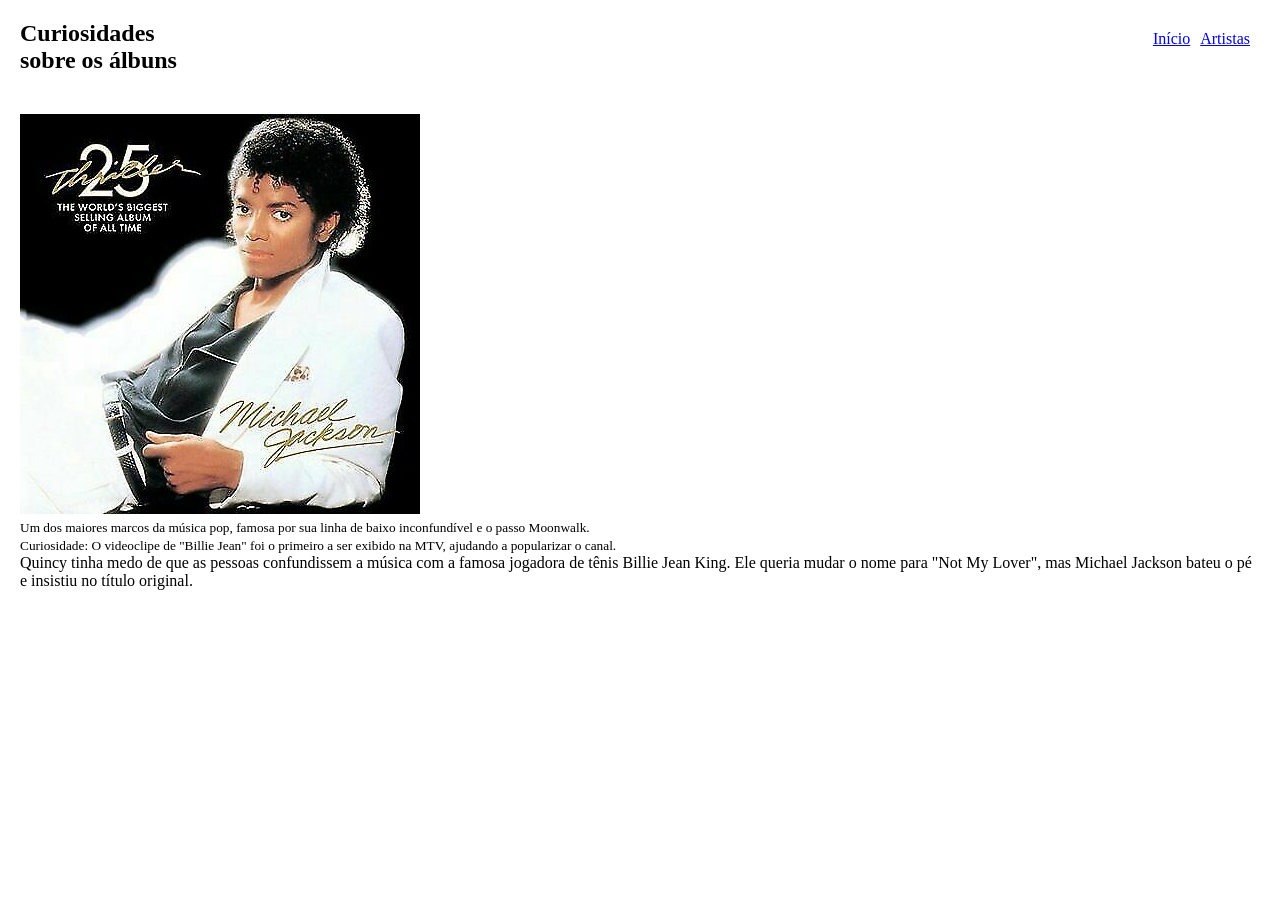
==== pages/curiosidades.html @ 20fc1feb "first commit" ====
<!DOCTYPE html>
<html lang="pt-BR">
<head>
    <meta charset="UTF-8">
    <link rel="stylesheet" href="../css/style.css">
    <title>Curiosidades</title>
</head>
<body>
    <header>
        <section>
            <p id="aprenda"><small><b></b></small></p>
            <h1>Curiosidades sobre os álbuns</h1>
        </section>
        <section id="menu">
            <a href="../index.html" >Início</a>
            <a href="./artistas.html" >Artistas</a>
        </section>
    </header>
    <main>
        <section id="curiosidades">
            <img src="../assets/img/Michael Jackson2.jpg" alt="Michael Jackson">
            <p><small>Um dos maiores marcos da música pop, famosa por sua linha de baixo inconfundível e o passo Moonwalk.</small></p>
            <p><small>Curiosidade: O videoclipe de "Billie Jean" foi o primeiro a ser exibido na MTV, ajudando a popularizar o canal.</small></p>
            <p>Quincy tinha medo de que as pessoas confundissem a música com a famosa jogadora de tênis Billie Jean King. Ele queria mudar o nome para "Not My Lover", mas Michael Jackson bateu o pé e insistiu no título original.</p>
        </section>
    </header>
    <main>
    </main>
---- css/style.css ----
* {
    margin: 0;
    padding: 0;
    box-sizing: border-box;
}

#aprenda,
#unidos {
    color: rgb(0, 0, 0);
}

hr {
    margin: 20px;
}
header {
    display: flex;
    padding: 20px;
    gap: 77%;
}

#menu {
    display: flex;
    padding: 10px;
    gap: 10px;
}
main {
    padding: 20px;
}
#inicio {
    display: flex;
    padding: 20px;
    gap: 50px;
    background-color: rgba(146, 146, 146, 0.762);
    line-height: 45px;
}

#inicio img {
    width: 400px;
    height: auto;
}

#inicio h2 {
    font-size: 50px;
}

#destaque {
    padding: 20px;
}

#destaque h2 {
    font-size: 45px;
}

#conheca {
    color: rgba(146, 146, 146, 0.762);
}

#galeria {
    display: flex;
    flex-direction: row;
    justify-content: space-around;
    align-items: center;
    flex-wrap: wrap;
}

.cards {
    width: 30%;
    padding: 20px;
    margin: 10px;
    background-color: rgba(146, 146, 146, 0.762);
}

.cards h3 {
    font-size: 35px;
}

.cards img {
    width: 100%;
    height: 350px;
    object-fit: cover;
}
footer {
    padding: 20px;
    color: rgb(0, 0, 0);
}
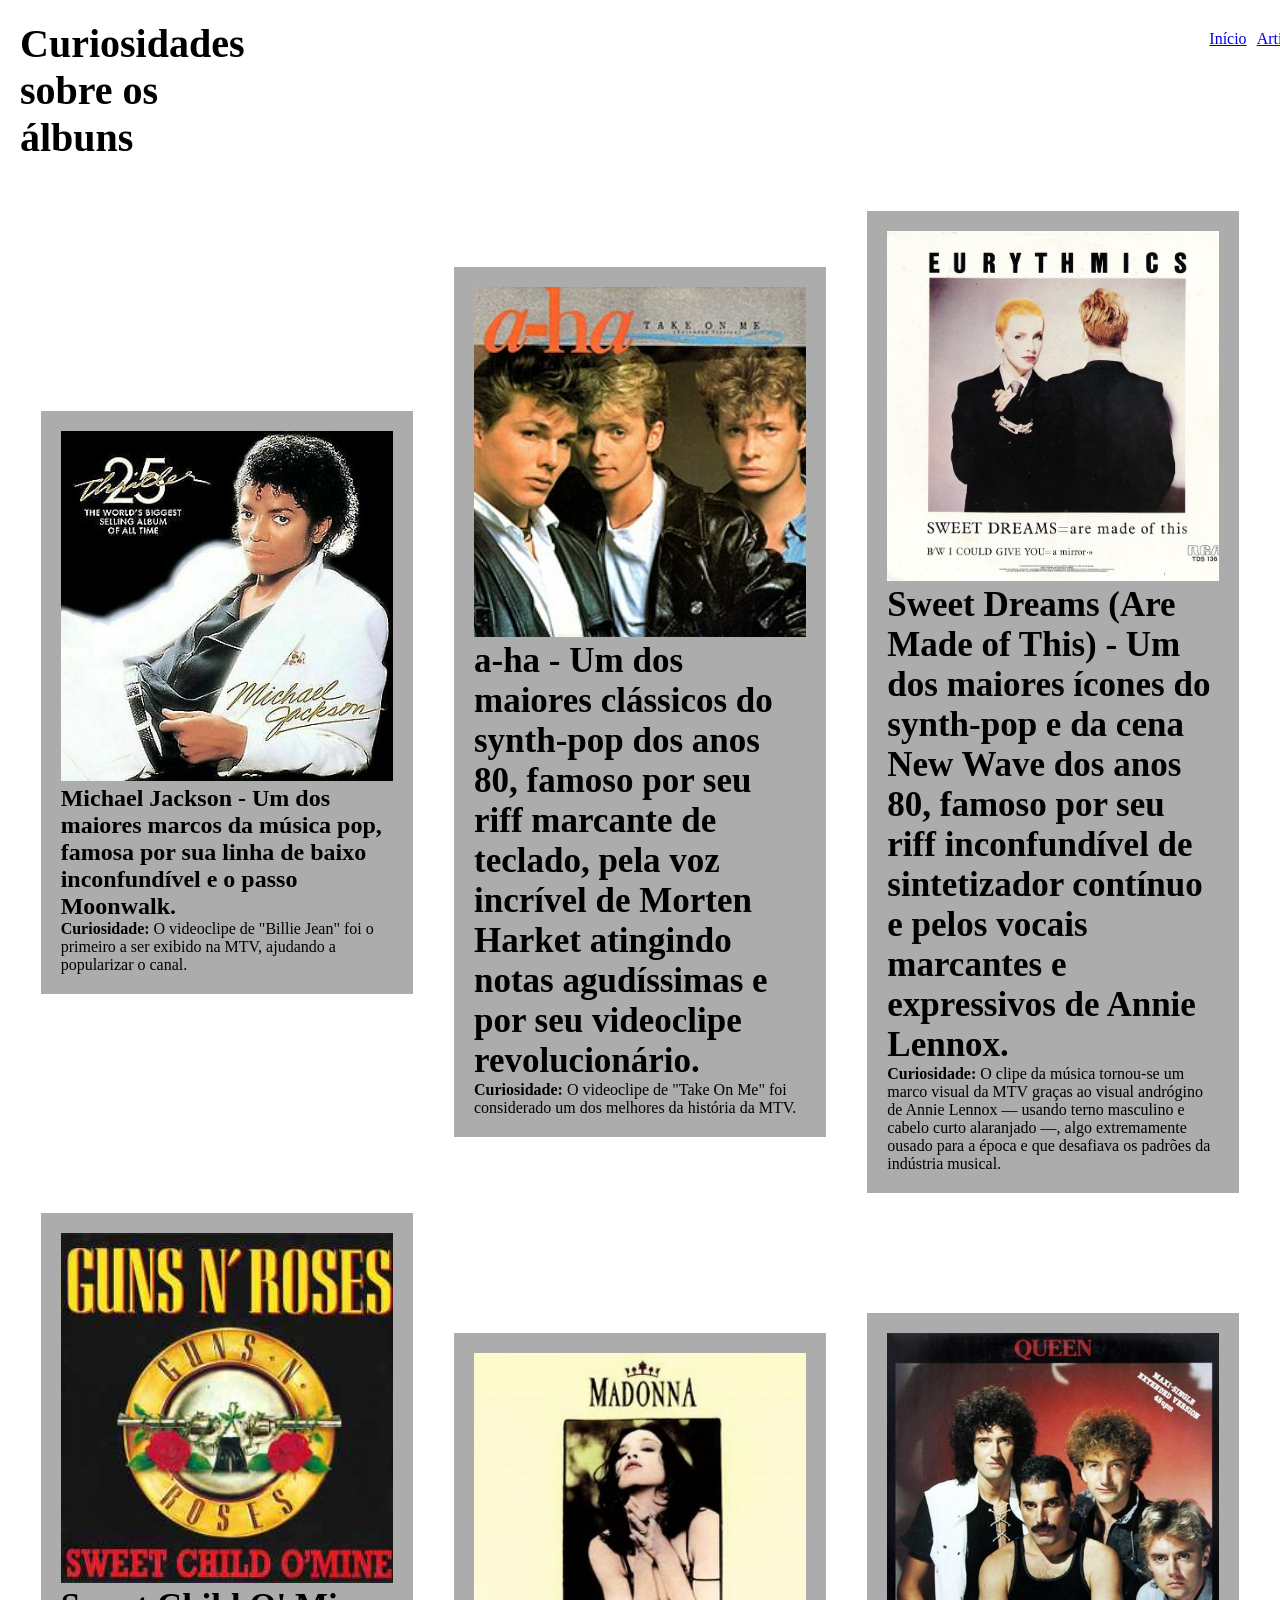
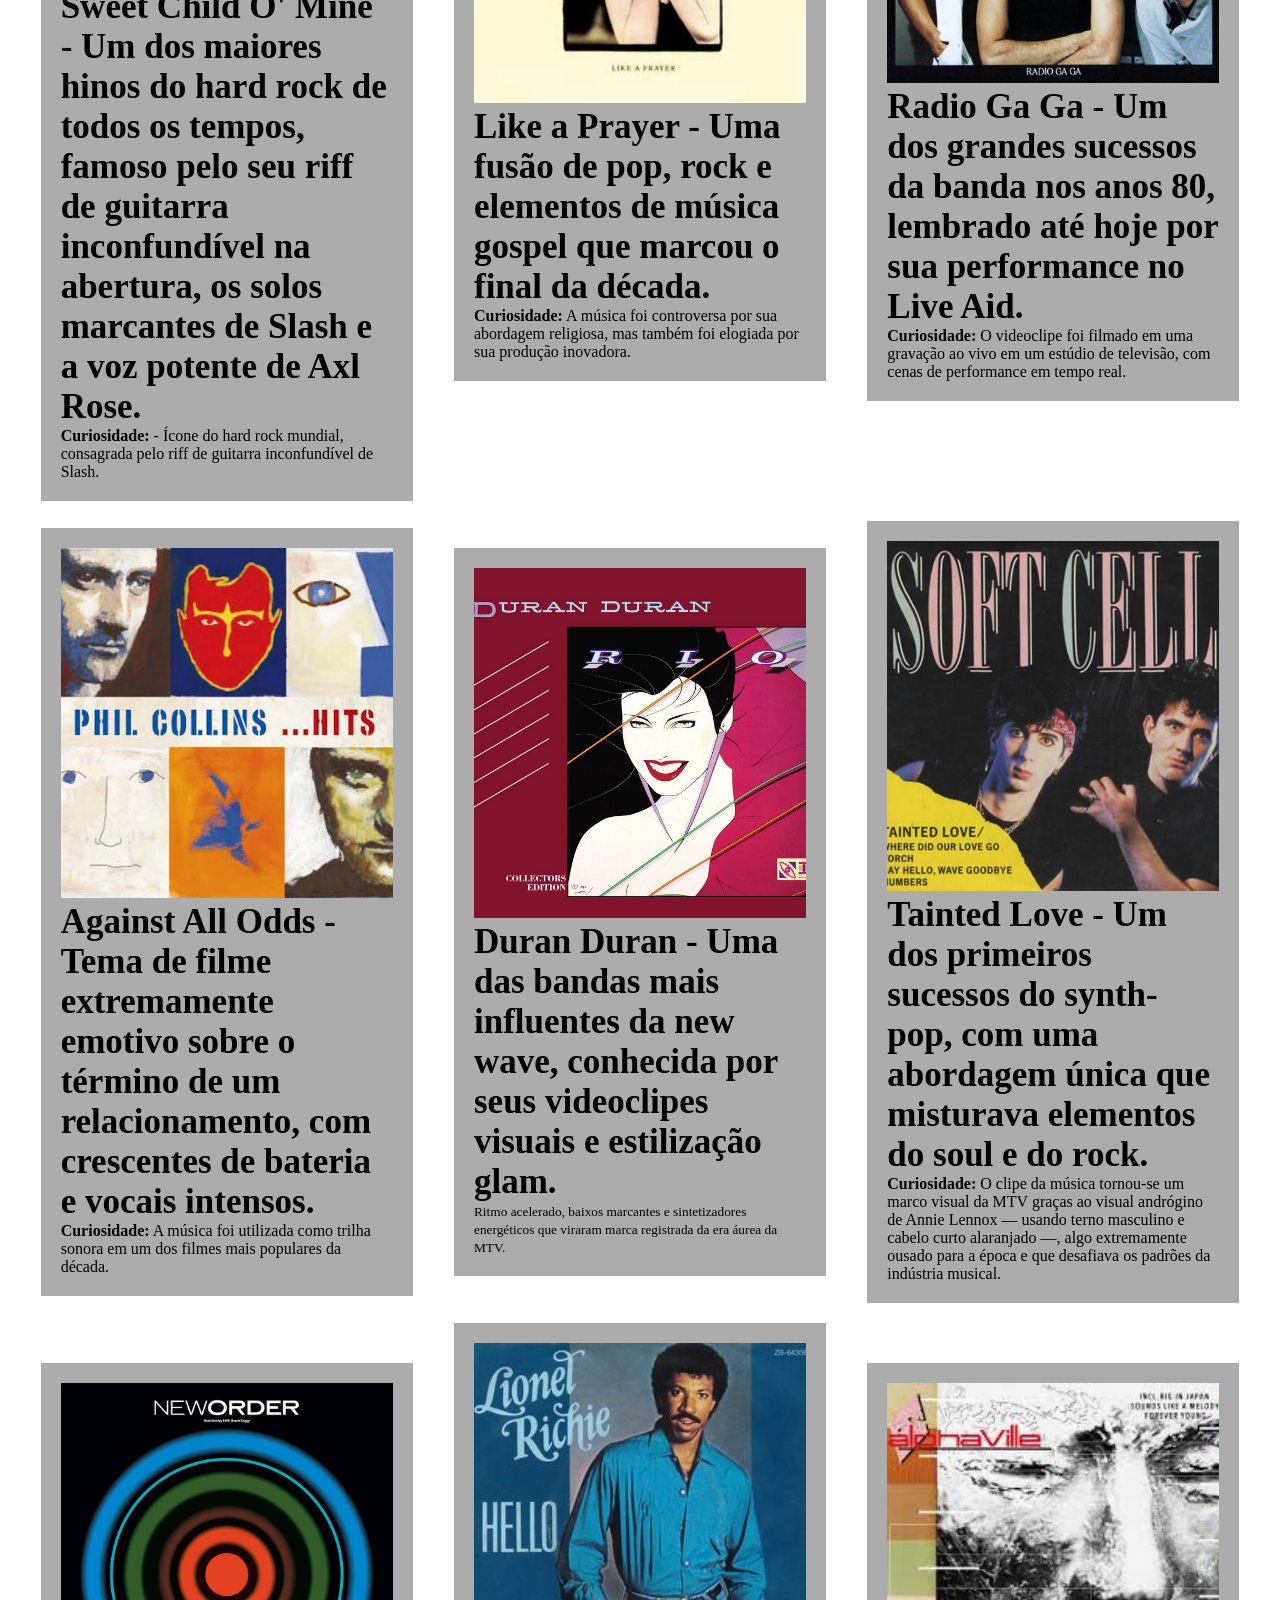
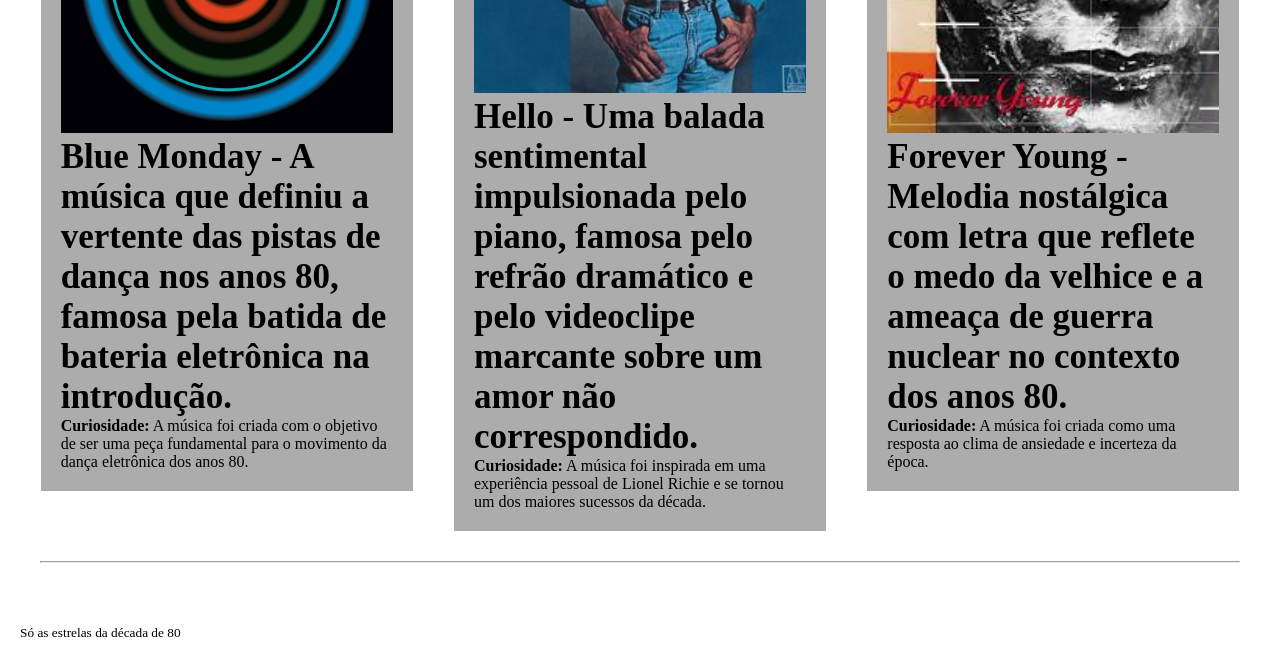
==== commit 24cc4cdd: "Update artist and curiosity sections with new content and styling" ====
--- a/pages/curiosidades.html
+++ b/pages/curiosidades.html
@@ -18,11 +18,71 @@
     </header>
     <main>
         <section id="curiosidades">
+            <article class="cards">
             <img src="../assets/img/Michael Jackson2.jpg" alt="Michael Jackson">
-            <p><small>Um dos maiores marcos da música pop, famosa por sua linha de baixo inconfundível e o passo Moonwalk.</small></p>
-            <p><small>Curiosidade: O videoclipe de "Billie Jean" foi o primeiro a ser exibido na MTV, ajudando a popularizar o canal.</small></p>
-            <p>Quincy tinha medo de que as pessoas confundissem a música com a famosa jogadora de tênis Billie Jean King. Ele queria mudar o nome para "Not My Lover", mas Michael Jackson bateu o pé e insistiu no título original.</p>
+            <h2><b>Michael Jackson</b> - Um dos maiores marcos da música pop, famosa por sua linha de baixo inconfundível e o passo Moonwalk.</h2>
+            <p><b>Curiosidade:</b> O videoclipe de "Billie Jean" foi o primeiro a ser exibido na MTV, ajudando a popularizar o canal.</small></p>
+        </article>
+            <article class="cards">
+                <img src="../assets/img/Take_On_Me_single_cover.jpg" alt="a-ha">
+                <h3><b>a-ha</b> - Um dos maiores clássicos do synth-pop dos anos 80, famoso por seu riff marcante de teclado, pela voz incrível de Morten Harket atingindo notas agudíssimas e por seu videoclipe revolucionário.</h3>
+                <p><b>Curiosidade:</b> O videoclipe de "Take On Me" foi considerado um dos melhores da história da MTV.</p>
+            </article>
+            <article class="cards">
+                <img src="../assets/img/Sweet Dreams.jpg" alt="Aflock of Seagulls / Eurythmics">
+                <h3><b>Sweet Dreams (Are Made of This)</b> - Um dos maiores ícones do synth-pop e da cena New Wave dos anos 80, famoso por seu riff inconfundível de sintetizador contínuo e pelos vocais marcantes e expressivos de Annie Lennox.</h3>
+                <p><b>Curiosidade:</b> O clipe da música tornou-se um marco visual da MTV graças ao visual andrógino de Annie Lennox — usando terno masculino e cabelo curto alaranjado —, algo extremamente ousado para a época e que desafiava os padrões da indústria musical.</p>
+            </article>
+            <article class="cards">
+                <img src="../assets/img/R-6808907-1466725043-6016.jpg" alt="Guns N' Roses">
+                <h3><b>Sweet Child O' Mine</b> - Um dos maiores hinos do hard rock de todos os tempos, famoso pelo seu riff de guitarra inconfundível na abertura, os solos marcantes de Slash e a voz potente de Axl Rose.</h3>
+                <p><b>Curiosidade:</b> - Ícone do hard rock mundial, consagrada pelo riff de guitarra inconfundível de Slash.</p>
+            </article>
+            <article class="cards">
+                <img src="../assets/img/Madonna-like-a-prayer-single-capa.jpg" alt="Madonna">
+                <h3><b>Like a Prayer</b> - Uma fusão de pop, rock e elementos de música gospel que marcou o final da década.</h3>
+                <p><b>Curiosidade:</b> A música foi controversa por sua abordagem religiosa, mas também foi elogiada por sua produção inovadora.</p>
+            </article>
+            <article class="cards">
+                <img src="../assets/img/Queen_-_Radio_Ga_Ga_-_1984.jpg" alt="Queen">
+                <h3><b>Radio Ga Ga</b> - Um dos grandes sucessos da banda nos anos 80, lembrado até hoje por sua performance no Live Aid.</h3>
+                <p><b>Curiosidade:</b> O videoclipe foi filmado em uma gravação ao vivo em um estúdio de televisão, com cenas de performance em tempo real.</p>
+            </article>
+            <article class="cards">
+                <img src="../assets/img/Against All Odds (Take a Look at Me Now).jpg" alt="Phil Collins">
+                <h3><b>Against All Odds</b> - Tema de filme extremamente emotivo sobre o término de um relacionamento, com crescentes de bateria e vocais intensos.</h3>
+                <p><b>Curiosidade:</b> A música foi utilizada como trilha sonora em um dos filmes mais populares da década.</p>
+            </article>
+            <article class="cards">
+                <img src="../assets/img/Duran_duran.jpg" alt="Duran Duran">
+                <h3><b>Duran Duran</b> - Uma das bandas mais influentes da new wave, conhecida por seus videoclipes visuais e estilização glam.</h3>
+                <p><small>Ritmo acelerado, baixos marcantes e sintetizadores energéticos que viraram marca registrada da era áurea da MTV.</small></p>
+            </article>
+            <article class="cards">
+                <img src="../assets/img/Tainted Love.jpg" alt="Soft Cell">
+                <h3><b>Tainted Love</b> - Um dos primeiros sucessos do synth-pop, com uma abordagem única que misturava elementos do soul e do rock.</h3>
+                <p><b>Curiosidade:</b> O clipe da música tornou-se um marco visual da MTV graças ao visual andrógino de Annie Lennox — usando terno masculino e cabelo curto alaranjado —, algo extremamente ousado para a época e que desafiava os padrões da indústria musical.</p>
+            </article>
+            <article class="cards">
+                <img src="../assets/img/Blue Monday.jpg" alt="New Order">
+                <h3><b>Blue Monday</b> - A música que definiu a vertente das pistas de dança nos anos 80, famosa pela batida de bateria eletrônica na introdução.</h3>
+                <p><b>Curiosidade:</b> A música foi criada com o objetivo de ser uma peça fundamental para o movimento da dança eletrônica dos anos 80.</p>
+            </article>
+            <article class="cards">
+                <img src="../assets/img/Lionel_Richie_Hello.jpg" alt="Lionel Richie">
+                <h3><b>Hello</b> - Uma balada sentimental impulsionada pelo piano, famosa pelo refrão dramático e pelo videoclipe marcante sobre um amor não correspondido.</h3>
+                <p><b>Curiosidade:</b> A música foi inspirada em uma experiência pessoal de Lionel Richie e se tornou um dos maiores sucessos da década.</p>
+            </article>
+            <article class="cards">
+                <img src="../assets/img/Forever Young.jpg" alt="Alphaville">
+                <h3><b>Forever Young</b> - Melodia nostálgica com letra que reflete o medo da velhice e a ameaça de guerra nuclear no contexto dos anos 80.</h3>
+                <p><b>Curiosidade:</b> A música foi criada como uma resposta ao clima de ansiedade e incerteza da época.</p>
+            </article>
         </section>
-    </header>
-    <main>
+        <hr>
     </main>
+    <footer>
+        <p><small>Só as estrelas da década de 80</small></p>
+    </footer>
+</body>
+</html>
--- a/css/style.css
+++ b/css/style.css
@@ -17,7 +17,16 @@
     padding: 20px;
     gap: 77%;
 }
-
+#curiosidades {
+    display: flex;
+    flex-direction: row;
+    justify-content: space-around;
+    align-items: center;
+    flex-wrap: wrap;
+}
+h1 {
+    font-size: 40px;
+}
 #menu {
     display: flex;
     padding: 10px;
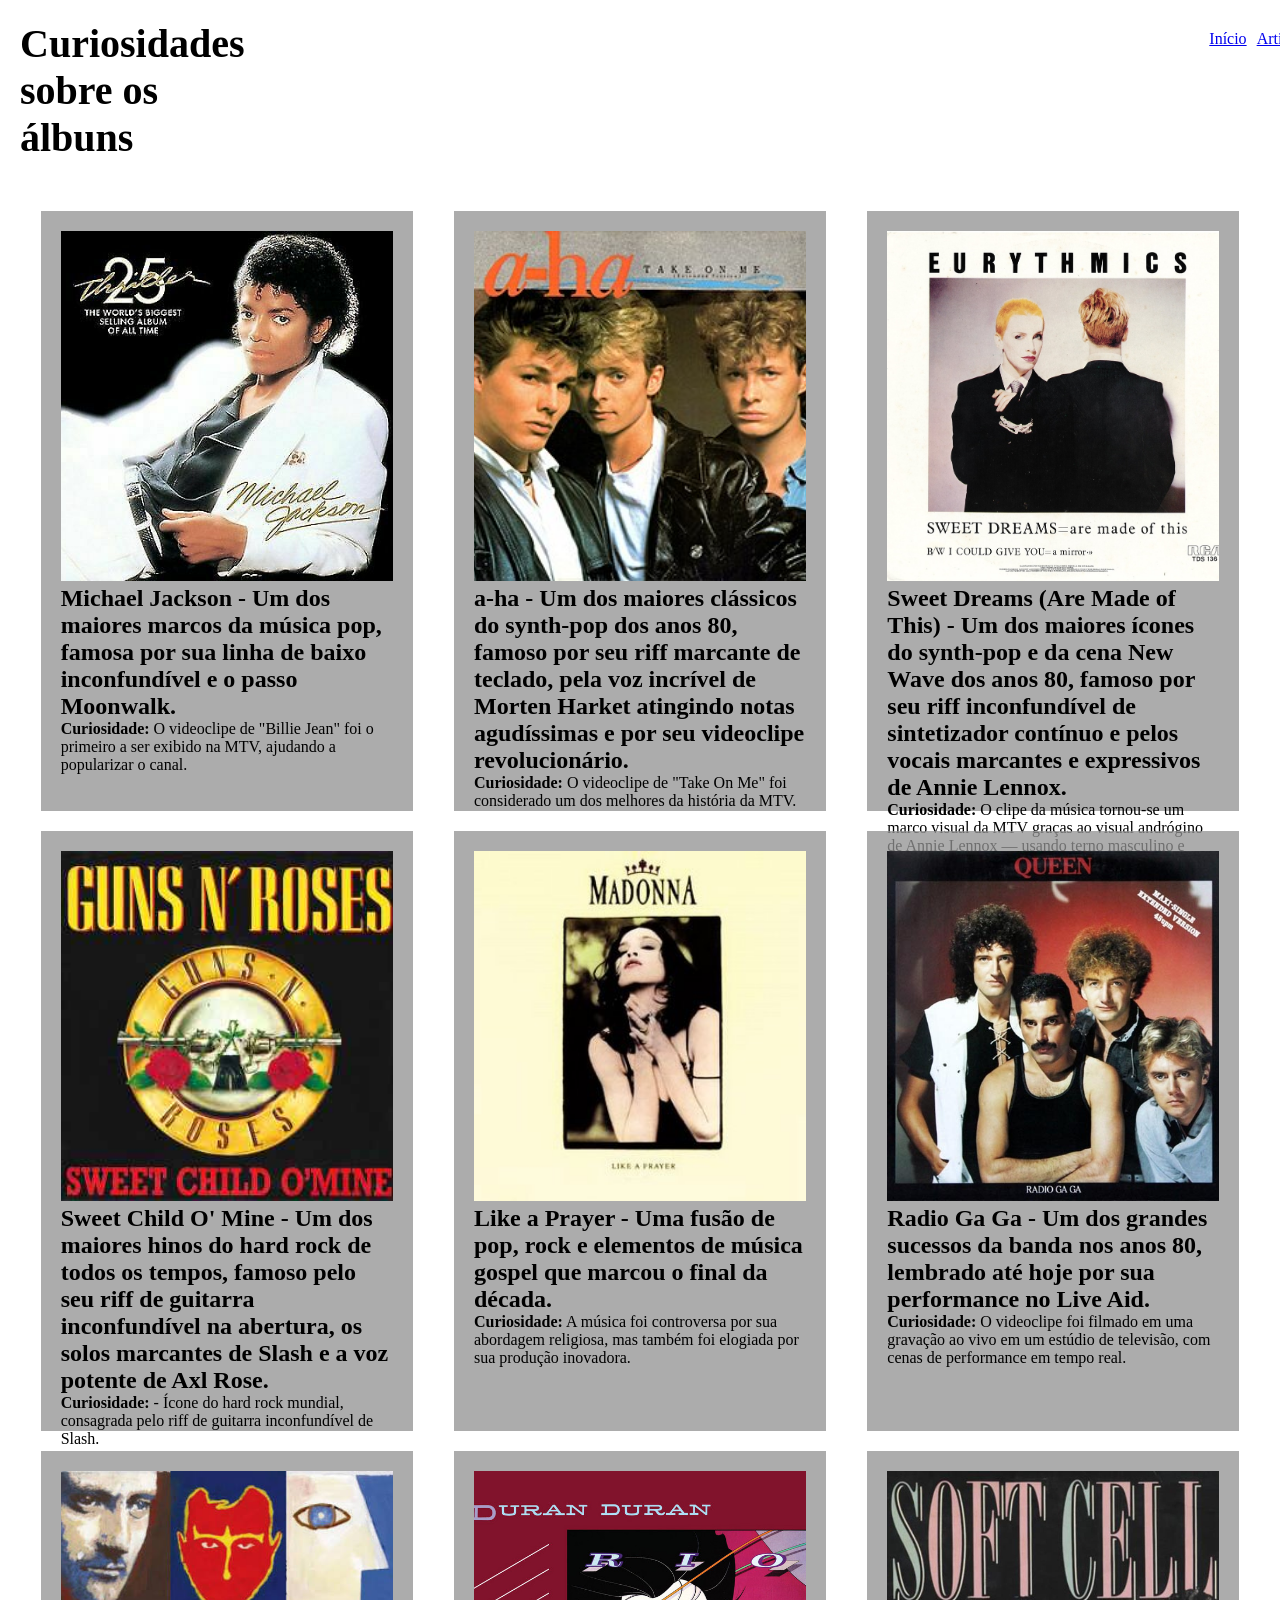
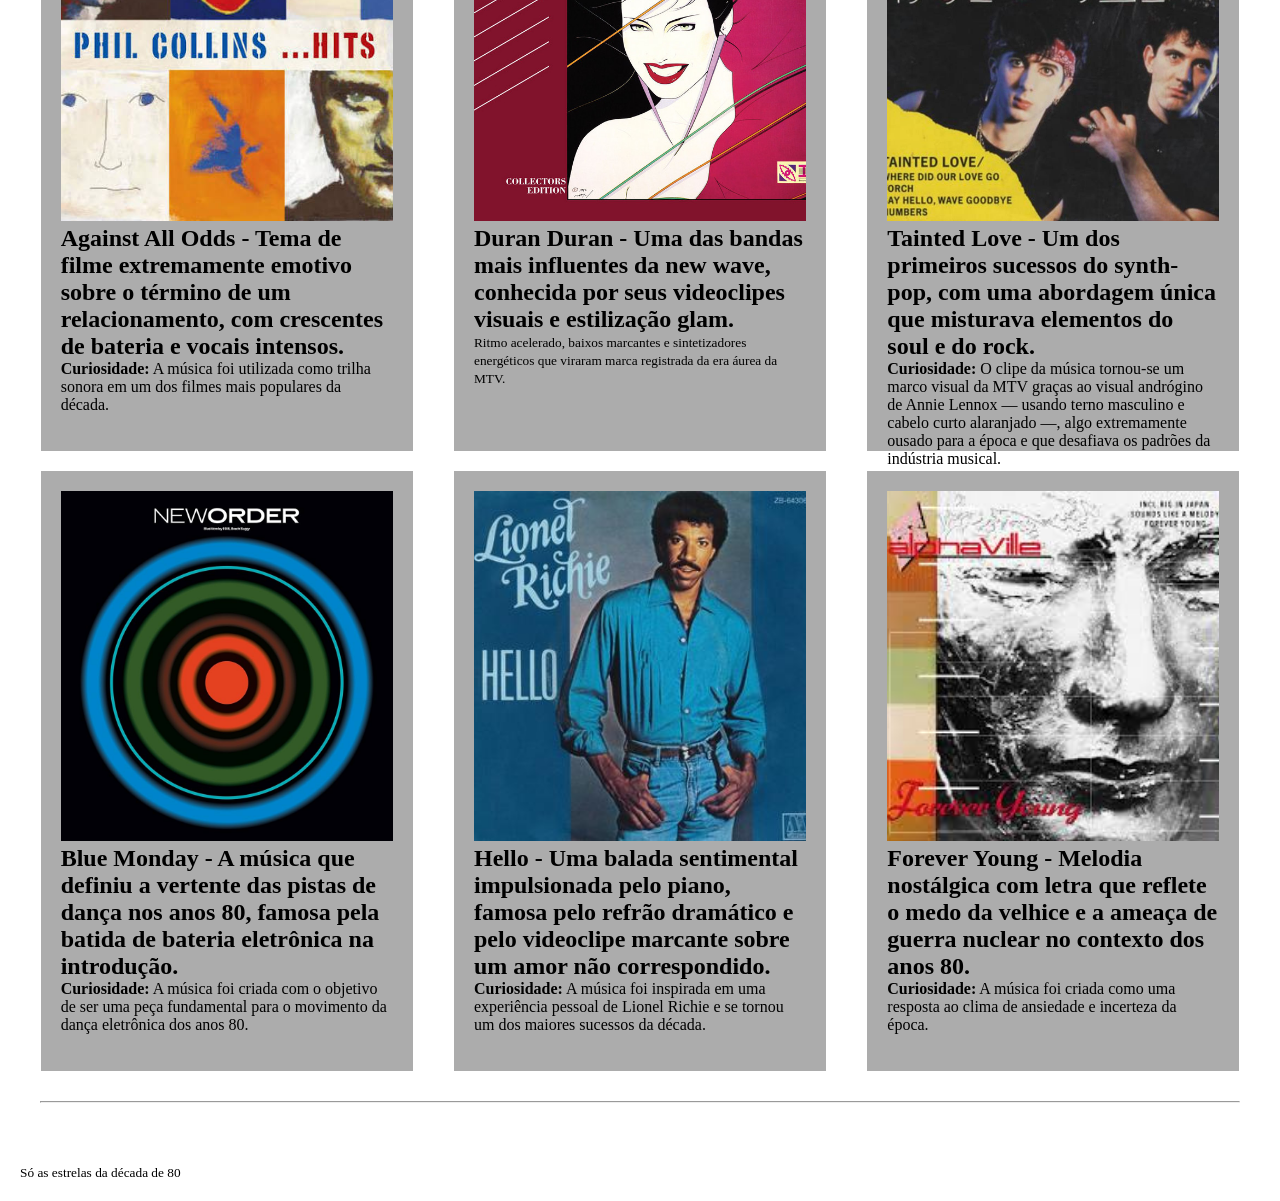
==== commit 1ad58158: "Enhance styling and content structure for artistas and curiosidades sections" ====
--- a/pages/curiosidades.html
+++ b/pages/curiosidades.html
@@ -21,61 +21,61 @@
             <article class="cards">
             <img src="../assets/img/Michael Jackson2.jpg" alt="Michael Jackson">
             <h2><b>Michael Jackson</b> - Um dos maiores marcos da música pop, famosa por sua linha de baixo inconfundível e o passo Moonwalk.</h2>
-            <p><b>Curiosidade:</b> O videoclipe de "Billie Jean" foi o primeiro a ser exibido na MTV, ajudando a popularizar o canal.</small></p>
+            <p><b>Curiosidade:</b> O videoclipe de "Billie Jean" foi o primeiro a ser exibido na MTV, ajudando a popularizar o canal.</p>
         </article>
             <article class="cards">
                 <img src="../assets/img/Take_On_Me_single_cover.jpg" alt="a-ha">
-                <h3><b>a-ha</b> - Um dos maiores clássicos do synth-pop dos anos 80, famoso por seu riff marcante de teclado, pela voz incrível de Morten Harket atingindo notas agudíssimas e por seu videoclipe revolucionário.</h3>
+                <h2><b>a-ha</b> - Um dos maiores clássicos do synth-pop dos anos 80, famoso por seu riff marcante de teclado, pela voz incrível de Morten Harket atingindo notas agudíssimas e por seu videoclipe revolucionário.</h2>
                 <p><b>Curiosidade:</b> O videoclipe de "Take On Me" foi considerado um dos melhores da história da MTV.</p>
             </article>
             <article class="cards">
                 <img src="../assets/img/Sweet Dreams.jpg" alt="Aflock of Seagulls / Eurythmics">
-                <h3><b>Sweet Dreams (Are Made of This)</b> - Um dos maiores ícones do synth-pop e da cena New Wave dos anos 80, famoso por seu riff inconfundível de sintetizador contínuo e pelos vocais marcantes e expressivos de Annie Lennox.</h3>
+                <h2><b>Sweet Dreams (Are Made of This)</b> - Um dos maiores ícones do synth-pop e da cena New Wave dos anos 80, famoso por seu riff inconfundível de sintetizador contínuo e pelos vocais marcantes e expressivos de Annie Lennox.</h2>
                 <p><b>Curiosidade:</b> O clipe da música tornou-se um marco visual da MTV graças ao visual andrógino de Annie Lennox — usando terno masculino e cabelo curto alaranjado —, algo extremamente ousado para a época e que desafiava os padrões da indústria musical.</p>
             </article>
             <article class="cards">
                 <img src="../assets/img/R-6808907-1466725043-6016.jpg" alt="Guns N' Roses">
-                <h3><b>Sweet Child O' Mine</b> - Um dos maiores hinos do hard rock de todos os tempos, famoso pelo seu riff de guitarra inconfundível na abertura, os solos marcantes de Slash e a voz potente de Axl Rose.</h3>
+                <h2><b>Sweet Child O' Mine</b> - Um dos maiores hinos do hard rock de todos os tempos, famoso pelo seu riff de guitarra inconfundível na abertura, os solos marcantes de Slash e a voz potente de Axl Rose.</h2>
                 <p><b>Curiosidade:</b> - Ícone do hard rock mundial, consagrada pelo riff de guitarra inconfundível de Slash.</p>
             </article>
             <article class="cards">
                 <img src="../assets/img/Madonna-like-a-prayer-single-capa.jpg" alt="Madonna">
-                <h3><b>Like a Prayer</b> - Uma fusão de pop, rock e elementos de música gospel que marcou o final da década.</h3>
+                <h2><b>Like a Prayer</b> - Uma fusão de pop, rock e elementos de música gospel que marcou o final da década.</h2>
                 <p><b>Curiosidade:</b> A música foi controversa por sua abordagem religiosa, mas também foi elogiada por sua produção inovadora.</p>
             </article>
             <article class="cards">
                 <img src="../assets/img/Queen_-_Radio_Ga_Ga_-_1984.jpg" alt="Queen">
-                <h3><b>Radio Ga Ga</b> - Um dos grandes sucessos da banda nos anos 80, lembrado até hoje por sua performance no Live Aid.</h3>
+                <h2><b>Radio Ga Ga</b> - Um dos grandes sucessos da banda nos anos 80, lembrado até hoje por sua performance no Live Aid.</h2>
                 <p><b>Curiosidade:</b> O videoclipe foi filmado em uma gravação ao vivo em um estúdio de televisão, com cenas de performance em tempo real.</p>
             </article>
             <article class="cards">
                 <img src="../assets/img/Against All Odds (Take a Look at Me Now).jpg" alt="Phil Collins">
-                <h3><b>Against All Odds</b> - Tema de filme extremamente emotivo sobre o término de um relacionamento, com crescentes de bateria e vocais intensos.</h3>
+                <h2><b>Against All Odds</b> - Tema de filme extremamente emotivo sobre o término de um relacionamento, com crescentes de bateria e vocais intensos.</h2>
                 <p><b>Curiosidade:</b> A música foi utilizada como trilha sonora em um dos filmes mais populares da década.</p>
             </article>
             <article class="cards">
                 <img src="../assets/img/Duran_duran.jpg" alt="Duran Duran">
-                <h3><b>Duran Duran</b> - Uma das bandas mais influentes da new wave, conhecida por seus videoclipes visuais e estilização glam.</h3>
+                <h2><b>Duran Duran</b> - Uma das bandas mais influentes da new wave, conhecida por seus videoclipes visuais e estilização glam.</h2>
                 <p><small>Ritmo acelerado, baixos marcantes e sintetizadores energéticos que viraram marca registrada da era áurea da MTV.</small></p>
             </article>
             <article class="cards">
                 <img src="../assets/img/Tainted Love.jpg" alt="Soft Cell">
-                <h3><b>Tainted Love</b> - Um dos primeiros sucessos do synth-pop, com uma abordagem única que misturava elementos do soul e do rock.</h3>
+                <h2><b>Tainted Love</b> - Um dos primeiros sucessos do synth-pop, com uma abordagem única que misturava elementos do soul e do rock.</h2>
                 <p><b>Curiosidade:</b> O clipe da música tornou-se um marco visual da MTV graças ao visual andrógino de Annie Lennox — usando terno masculino e cabelo curto alaranjado —, algo extremamente ousado para a época e que desafiava os padrões da indústria musical.</p>
             </article>
             <article class="cards">
                 <img src="../assets/img/Blue Monday.jpg" alt="New Order">
-                <h3><b>Blue Monday</b> - A música que definiu a vertente das pistas de dança nos anos 80, famosa pela batida de bateria eletrônica na introdução.</h3>
+                <h2><b>Blue Monday</b> - A música que definiu a vertente das pistas de dança nos anos 80, famosa pela batida de bateria eletrônica na introdução.</h2>
                 <p><b>Curiosidade:</b> A música foi criada com o objetivo de ser uma peça fundamental para o movimento da dança eletrônica dos anos 80.</p>
             </article>
             <article class="cards">
                 <img src="../assets/img/Lionel_Richie_Hello.jpg" alt="Lionel Richie">
-                <h3><b>Hello</b> - Uma balada sentimental impulsionada pelo piano, famosa pelo refrão dramático e pelo videoclipe marcante sobre um amor não correspondido.</h3>
+                <h2><b>Hello</b> - Uma balada sentimental impulsionada pelo piano, famosa pelo refrão dramático e pelo videoclipe marcante sobre um amor não correspondido.</h2>
                 <p><b>Curiosidade:</b> A música foi inspirada em uma experiência pessoal de Lionel Richie e se tornou um dos maiores sucessos da década.</p>
             </article>
             <article class="cards">
                 <img src="../assets/img/Forever Young.jpg" alt="Alphaville">
-                <h3><b>Forever Young</b> - Melodia nostálgica com letra que reflete o medo da velhice e a ameaça de guerra nuclear no contexto dos anos 80.</h3>
+                <h2><b>Forever Young</b> - Melodia nostálgica com letra que reflete o medo da velhice e a ameaça de guerra nuclear no contexto dos anos 80.</h2>
                 <p><b>Curiosidade:</b> A música foi criada como uma resposta ao clima de ansiedade e incerteza da época.</p>
             </article>
         </section>
--- a/css/style.css
+++ b/css/style.css
@@ -18,6 +18,13 @@
     gap: 77%;
 }
 #curiosidades {
+    display: flex;
+    flex-direction: row;
+    justify-content: space-around;
+    align-items: center;
+    flex-wrap: wrap;
+}
+#artistas {
     display: flex;
     flex-direction: row;
     justify-content: space-around;
@@ -74,6 +81,7 @@
 
 .cards {
     width: 30%;
+    height: 600px;
     padding: 20px;
     margin: 10px;
     background-color: rgba(146, 146, 146, 0.762);
